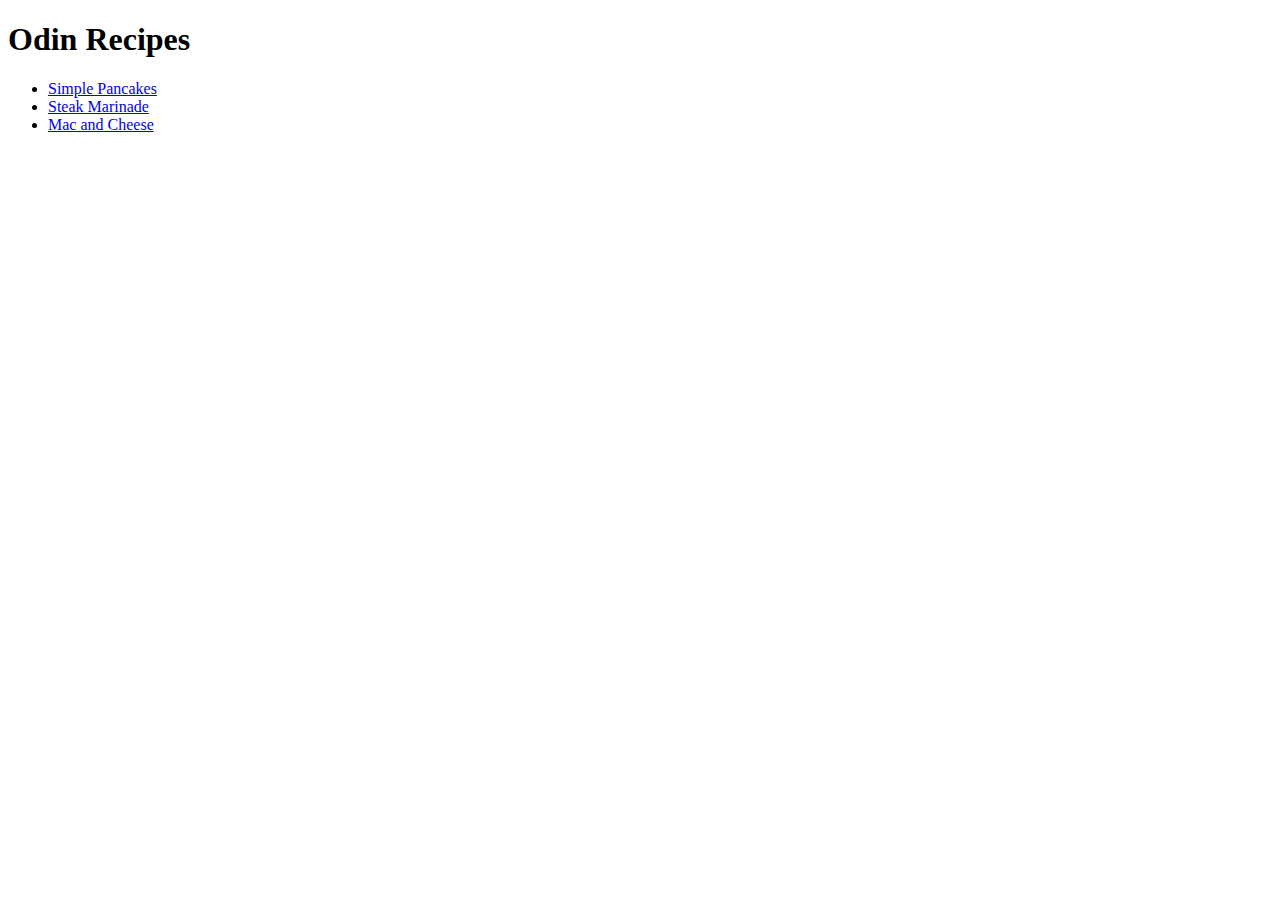
==== index.html @ 13077cd1 "Add link to macncheese.html" ====
<!DOCTYPE html>

<!-- idea for future: insert ingredients and get recipes -->

<html lang="en">
  <head>
    <meta charset="UTF-8" />
    <title>Recipes</title>
  </head>

  <body>
    <h1>Odin Recipes</h1>

    <ul>
      <li><a href="/recipes/pancakes.html">Simple Pancakes</a></li>
      <li><a href="/recipes/marinade.html">Steak Marinade</a></li>
      <li><a href="/recipes/macncheese.html">Mac and Cheese</a></li>
    </ul>
  </body>
</html>
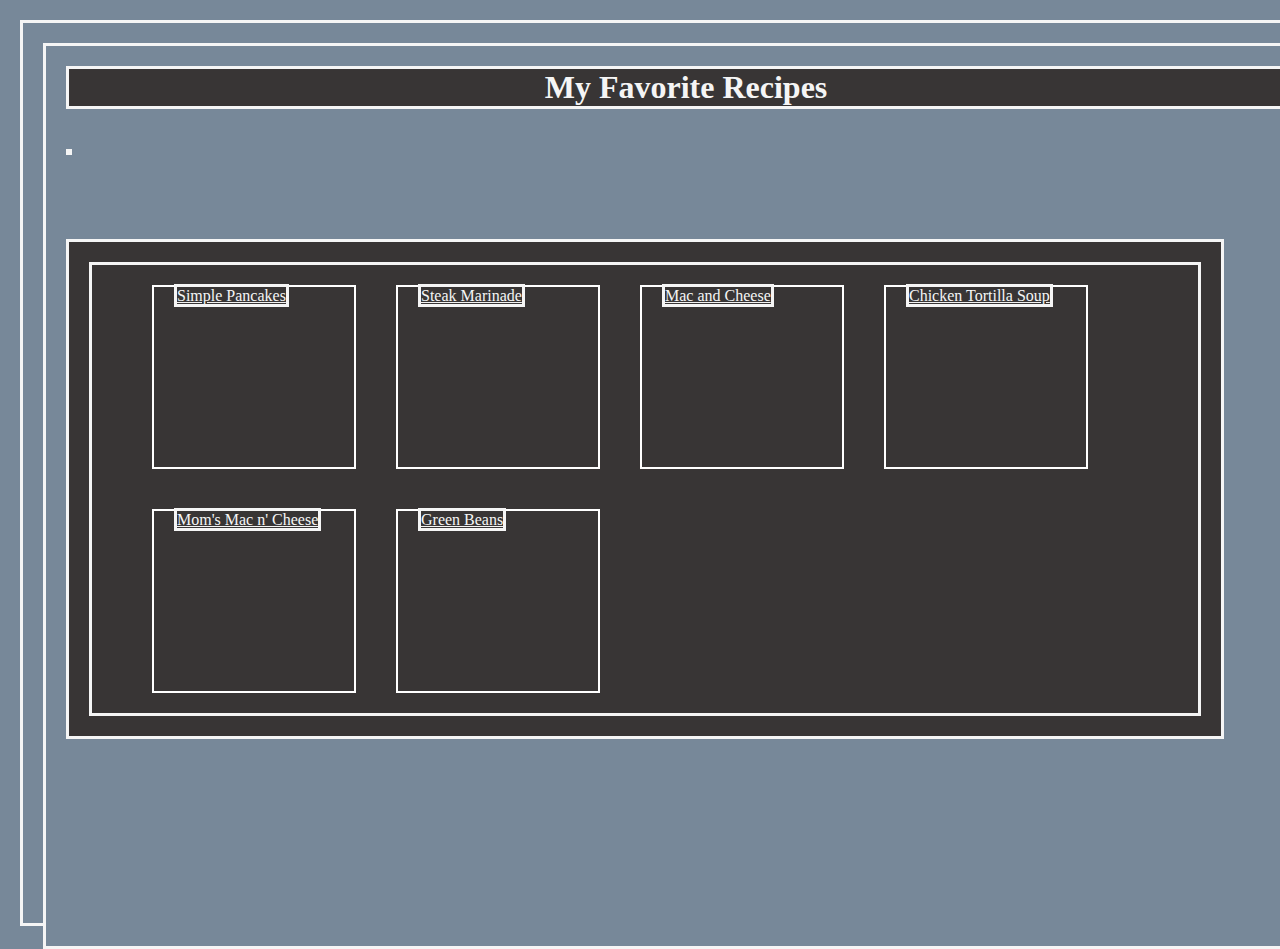
==== commit 7ef01771: "added styling to home" ====
--- a/index.html
+++ b/index.html
@@ -1,20 +1,41 @@
 <!DOCTYPE html>
 
 <!-- idea for future: insert ingredients and get recipes -->
+<!-- " categorize recipies(entrees, breakfast, lunch, dinner, snacks, )-->
 
 <html lang="en">
   <head>
+    <link rel="stylesheet" href="./css/style.css" />
     <meta charset="UTF-8" />
-    <title>Recipes</title>
+    <title>Odin Recipes</title>
   </head>
 
   <body>
-    <h1>Odin Recipes</h1>
+    <h1 class="title">My Favorite Recipes</h1>
 
-    <ul>
-      <li><a href="/recipes/pancakes.html">Simple Pancakes</a></li>
-      <li><a href="/recipes/marinade.html">Steak Marinade</a></li>
-      <li><a href="/recipes/macncheese.html">Mac and Cheese</a></li>
-    </ul>
+    <img src="" alt="" />
+
+    <div class="container">
+      <ul class="recipe-list">
+        <li class="recipe-card">
+          <a href="./recipes/pancakes.html">Simple Pancakes</a>
+        </li>
+        <li class="recipe-card">
+          <a href="./recipes/marinade.html">Steak Marinade</a>
+        </li>
+        <li class="recipe-card">
+          <a href="./recipes/macncheese.html">Mac and Cheese</a>
+        </li>
+        <li class="recipe-card">
+          <a href="./recipes/chickensoup.html">Chicken Tortilla Soup</a>
+        </li>
+        <li class="recipe-card">
+          <a href="./recipes/momsmc.html">Mom's Mac n' Cheese</a>
+        </li>
+        <li class="recipe-card">
+          <a href="./recipes/greenbeans.html">Green Beans</a>
+        </li>
+      </ul>
+    </div>
   </body>
 </html>
--- a/css/style.css
+++ b/css/style.css
@@ -0,0 +1,38 @@
+* {
+  background-color: rgb(56, 53, 53);
+  color: whitesmoke;
+  border: solid;
+  margin: 20px;
+}
+
+html,
+body {
+  background-color: lightslategray;
+  height: 100vh;
+  width: 100vw;
+}
+
+.title {
+  text-align: center;
+}
+
+.container {
+  display: flex;
+  width: 90vw;
+  justify-content: center;
+  margin-top: 60px;
+}
+
+.recipe-card {
+  min-width: 200px;
+  /* width: 15vw; */
+
+  height: 20vh;
+  list-style: none;
+  border: solid white 2px;
+}
+
+.recipe-list {
+  display: flex;
+  flex-wrap: wrap;
+}
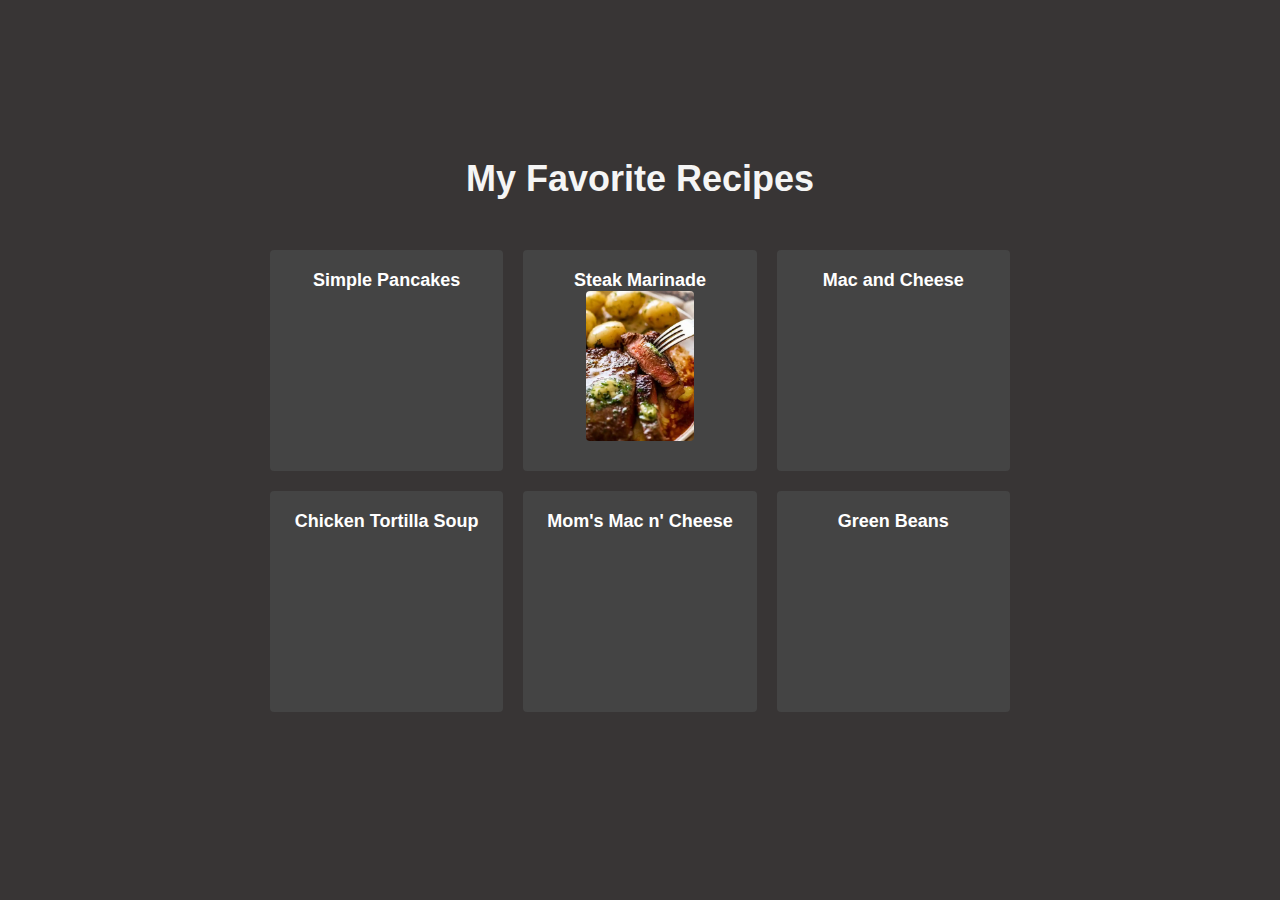
==== commit 4a7a98d6: "updated styles for main page and recipes pages" ====
--- a/index.html
+++ b/index.html
@@ -19,21 +19,27 @@
       <ul class="recipe-list">
         <li class="recipe-card">
           <a href="./recipes/pancakes.html">Simple Pancakes</a>
+          <img src="img/pancakes.jpg" alt="" />
         </li>
         <li class="recipe-card">
           <a href="./recipes/marinade.html">Steak Marinade</a>
+          <img src="img/steak.jpg" alt="" />
         </li>
         <li class="recipe-card">
           <a href="./recipes/macncheese.html">Mac and Cheese</a>
+          <img src="img/macncheese.jpg" alt="" />
         </li>
         <li class="recipe-card">
           <a href="./recipes/chickensoup.html">Chicken Tortilla Soup</a>
+          <img src="" alt="" />
         </li>
         <li class="recipe-card">
           <a href="./recipes/momsmc.html">Mom's Mac n' Cheese</a>
+          <img src="" alt="" />
         </li>
         <li class="recipe-card">
           <a href="./recipes/greenbeans.html">Green Beans</a>
+          <img src="" alt="" />
         </li>
       </ul>
     </div>
--- a/css/style.css
+++ b/css/style.css
@@ -1,38 +1,84 @@
 * {
-  background-color: rgb(56, 53, 53);
-  color: whitesmoke;
-  border: solid;
-  margin: 20px;
+  box-sizing: border-box;
+  margin: 0;
+  padding: 0;
 }
 
 html,
 body {
-  background-color: lightslategray;
-  height: 100vh;
-  width: 100vw;
+  height: 100%;
 }
 
-.title {
+body {
+  background-color: rgb(56, 53, 53);
+  color: whitesmoke;
+  font-family: Arial, sans-serif;
+  display: flex;
+  flex-direction: column; /* Arrange elements vertically */
+  justify-content: center;
+  align-items: center;
+}
+
+.header {
+  background-color: #333333;
+  padding: 20px;
+  width: 100%;
   text-align: center;
 }
 
 .container {
-  display: flex;
-  width: 90vw;
-  justify-content: center;
-  margin-top: 60px;
+  max-width: 800px;
+  padding: 20px;
 }
 
-.recipe-card {
-  min-width: 200px;
-  /* width: 15vw; */
-
-  height: 20vh;
-  list-style: none;
-  border: solid white 2px;
+.title {
+  font-size: 36px;
+  margin-bottom: 20px;
 }
 
 .recipe-list {
   display: flex;
   flex-wrap: wrap;
+  justify-content: space-between;
+  list-style: none;
 }
+
+.recipe-card {
+  flex: 0 0 calc(33.33% - 20px);
+  background-color: #444444;
+  border-radius: 4px;
+  padding: 20px;
+  margin: 10px;
+  transition: transform 0.2s;
+  text-align: center;
+}
+
+.recipe-card:hover {
+  transform: translateY(-5px);
+}
+
+.recipe-card a {
+  text-decoration: none;
+  color: #ffffff;
+  font-size: 18px;
+  font-weight: bold;
+}
+
+.recipe-card a:hover {
+  color: #4caf50;
+}
+
+.recipe-card img {
+  display: block;
+  margin: 0 auto 10px;
+  max-width: 100%;
+  height: 150px; /* Adjust this height to control the size of the images */
+  object-fit: cover;
+  border-radius: 4px;
+}
+
+@media (max-width: 768px) {
+  .recipe-card {
+    flex: 0 0 calc(50% - 20px);
+  }
+}
